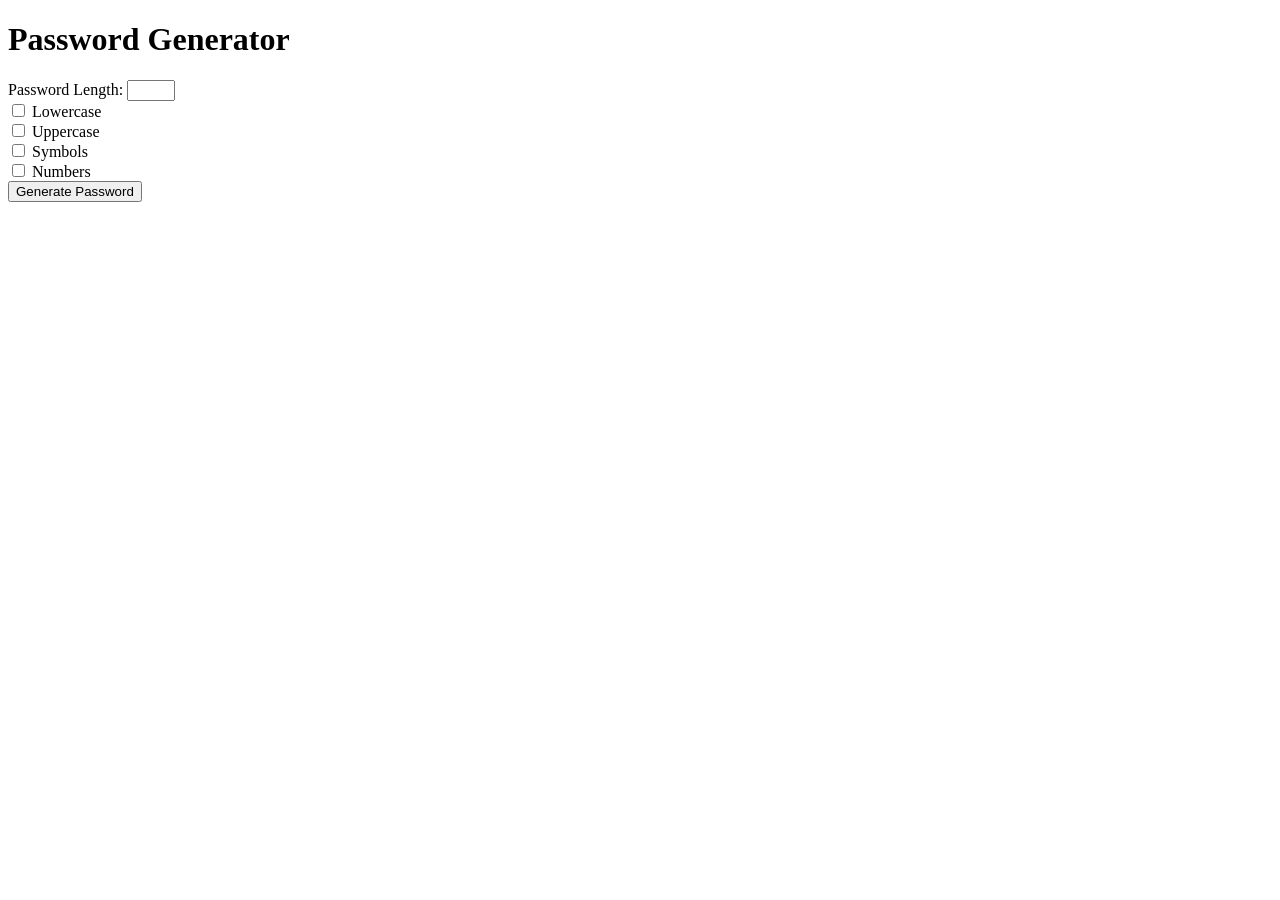
==== Javascript/PasswordGenerator/index.html @ 1231139c "Create index.html" ====
<!doctype html>
<html lang="en">
  <head>
    <meta charset="UTF-8" />
    <meta name="viewport" content="width=device-width, initial-scale=1.0" />
    <title>Password Generator</title>
    <link rel="stylesheet" href="style.css" />
  </head>
  <body>
    <body>
      <div class="container">
        <h1>Password Generator</h1>

        <label for="length">Password Length:</label>
        <input type="number" id="length" min="1" max="50" />

        <div class="options">
          <div class="option">
            <input type="checkbox" id="op1" />
            <label for="op1">Lowercase</label>
          </div>

          <div class="option">
            <input type="checkbox" id="op2" />
            <label for="op2">Uppercase</label>
          </div>

          <div class="option">
            <input type="checkbox" id="op3" />
            <label for="op3">Symbols</label>
          </div>

          <div class="option">
            <input type="checkbox" id="op4" />
            <label for="op4">Numbers</label>
          </div>
        </div>

        <button onclick="generatepass()">Generate Password</button>

        <h2 id="result"></h2>
      </div>
    </body>
    <script>
      function generatepass() {
        let length = document.getElementById("length").value;
        let lowercase = document.getElementById("op1").checked;
        let uppercase = document.getElementById("op2").checked;
        let symbols = document.getElementById("op3").checked;
        let numbers = document.getElementById("op4").checked;

        console.log(lowercase, uppercase, symbols, numbers);
        if (length <= 0) {
          alert("Please enter a valid password length greater than 0.");
          return;
        }

        // Condition 2: At least one checkbox must be selected
        if (!lowercase && !uppercase && !symbols && !numbers) {
          alert("Please select at least one character type.");
          return;
        }
        const lower = "abcdefghijklmnopqrstuvwxyz";
        const upper = "ABCDEFGHIJKLMNOPQRSTUVWXYZ";
        const nums = "1234567890";
        const symb = "!@#$%^&*()_-?/";

        let password = "";
        let allowedchar = "";
        allowedchar += lowercase ? lower : "";
        allowedchar += uppercase ? upper : "";
        allowedchar += symbols ? symb : "";
        allowedchar += numbers ? nums : "";

        for (let i = 0; i < length; i++) {
          let randomindex = Math.floor(Math.random() * allowedchar.length);
          password += allowedchar[randomindex];
        }

        document.getElementById("result").textContent = password;
      }
    </script>
  </body>
</html>
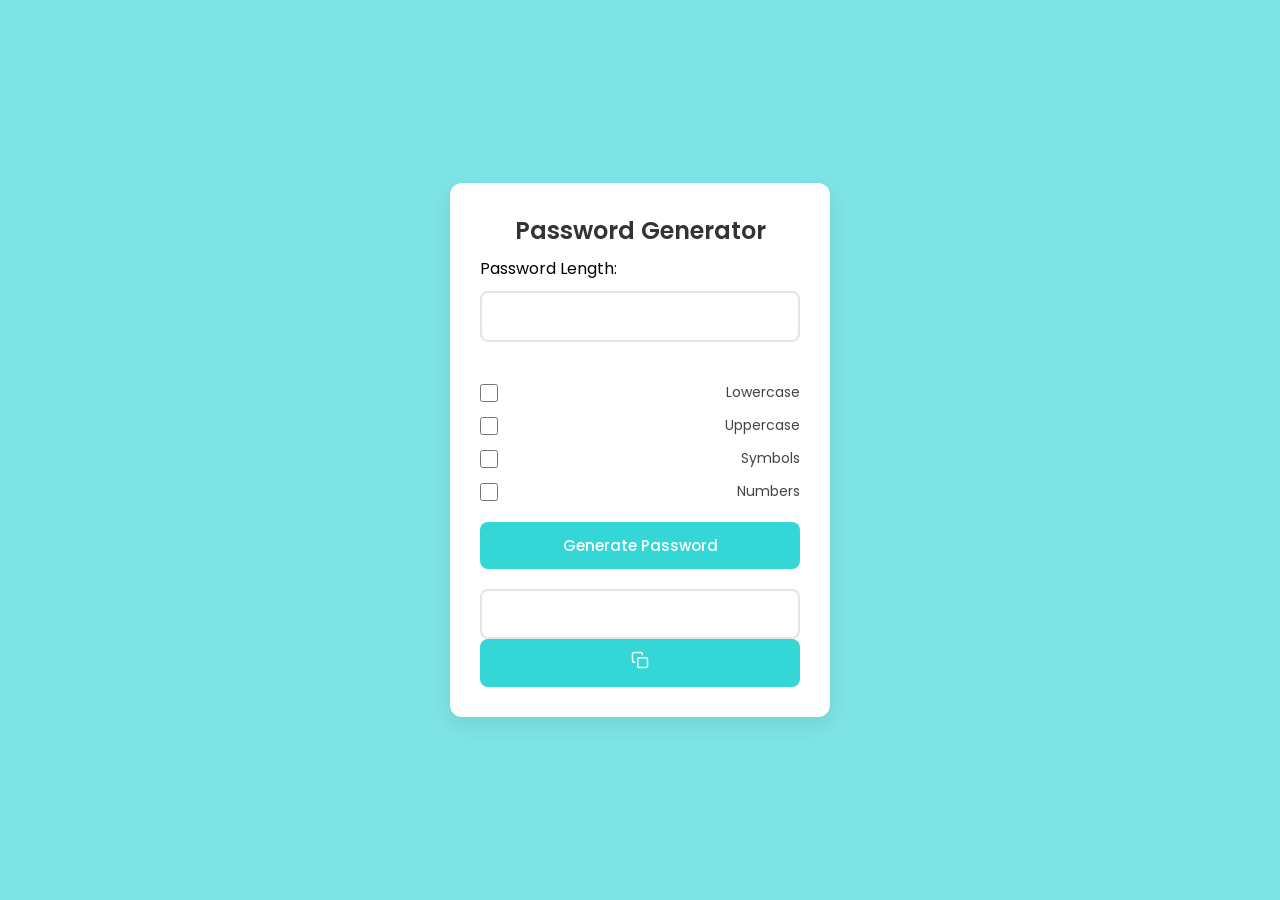
==== commit cc6d330f: "Update index.html" ====
--- a/Javascript/PasswordGenerator/index.html
+++ b/Javascript/PasswordGenerator/index.html
@@ -38,8 +38,35 @@
 
         <button onclick="generatepass()">Generate Password</button>
 
-        <h2 id="result"></h2>
+        <div class="result-wrapper">
+          <h2 id="result"></h2>
+          <button
+            type="button"
+            id="copyBtn"
+            class="copy-btn"
+            onclick="copyPassword()"
+            title="Copy password"
+            aria-label="Copy password"
+          >
+            <svg
+              xmlns="http://www.w3.org/2000/svg"
+              width="18"
+              height="18"
+              viewBox="0 0 24 24"
+              fill="none"
+              stroke="currentColor"
+              stroke-width="2"
+              stroke-linecap="round"
+              stroke-linejoin="round"
+            >
+              <rect x="9" y="9" width="13" height="13" rx="2" ry="2"></rect>
+              <path d="M5 15H4a2 2 0 0 1-2-2V4a2 2 0 0 1 2-2h9a2 2 0 0 1 2 2v1"></path>
+            </svg>
+          </button>
+        </div>
       </div>
+
+      <div id="toast" class="toast"></div>
     </body>
     <script>
       function generatepass() {
@@ -79,6 +106,32 @@
 
         document.getElementById("result").textContent = password;
       }
+
+      function copyPassword() {
+        const password = document.getElementById("result").textContent;
+
+        if (!password) {
+          showToast("Nothing to copy yet!");
+          return;
+        }
+
+        navigator.clipboard
+          .writeText(password)
+          .then(() => showToast("Password copied to clipboard!"))
+          .catch(() => showToast("Failed to copy password."));
+      }
+
+      let toastTimeout;
+      function showToast(message) {
+        const toast = document.getElementById("toast");
+        toast.textContent = message;
+        toast.classList.add("show");
+
+        clearTimeout(toastTimeout);
+        toastTimeout = setTimeout(() => {
+          toast.classList.remove("show");
+        }, 2000);
+      }
     </script>
   </body>
 </html>
--- a/Javascript/PasswordGenerator/style.css
+++ b/Javascript/PasswordGenerator/style.css
@@ -0,0 +1,101 @@
+@import url('https://fonts.googleapis.com/css2?family=Poppins:wght@300;400;500;600&display=swap');
+
+*{
+    margin:0;
+    padding:0;
+    box-sizing:border-box;
+    font-family:'Poppins',sans-serif;
+}
+
+body{
+    min-height:100vh;
+    display:flex;
+    justify-content:center;
+    align-items:center;
+    background:#7de3e4;
+}
+
+.container{
+    width:380px;
+    background:#fff;
+    padding:30px;
+    border-radius:12px;
+    box-shadow:0 8px 20px rgba(0,0,0,0.08);
+}
+
+h1{
+    text-align:center;
+    font-size:24px;
+    color:#333;
+    margin-bottom:8px;
+    font-weight:600;
+}
+
+.subtitle{
+    text-align:center;
+    color:#777;
+    font-size:13px;
+    margin-bottom:25px;
+}
+
+input[type="number"]{
+    width:100%;
+    padding:12px;
+    border:2px solid #e5e5e5;
+    border-radius:8px;
+    margin:10px 0 20px;
+    outline:none;
+    font-size:15px;
+}
+
+input[type="number"]:focus{
+    border-color:#35d6d6;
+}
+
+.options{
+    margin:20px 0;
+}
+
+.option{
+    display:flex;
+    justify-content:space-between;
+    align-items:center;
+    margin:12px 0;
+    color:#444;
+    font-size:14px;
+}
+
+input[type="checkbox"]{
+    accent-color:#35d6d6;
+    width:18px;
+    height:18px;
+}
+
+button{
+    width:100%;
+    padding:12px;
+    border:none;
+    border-radius:8px;
+    background:#35d6d6;
+    color:white;
+    font-size:15px;
+    font-weight:500;
+    cursor:pointer;
+    transition:.3s;
+}
+
+button:hover{
+    background:#27c2c2;
+}
+
+#result{
+    margin-top:20px;
+    padding:12px;
+    border:2px solid #e5e5e5;
+    border-radius:8px;
+    min-height:50px;
+    word-break:break-all;
+    color:#333;
+    font-weight:500;
+    text-align:center;
+}
